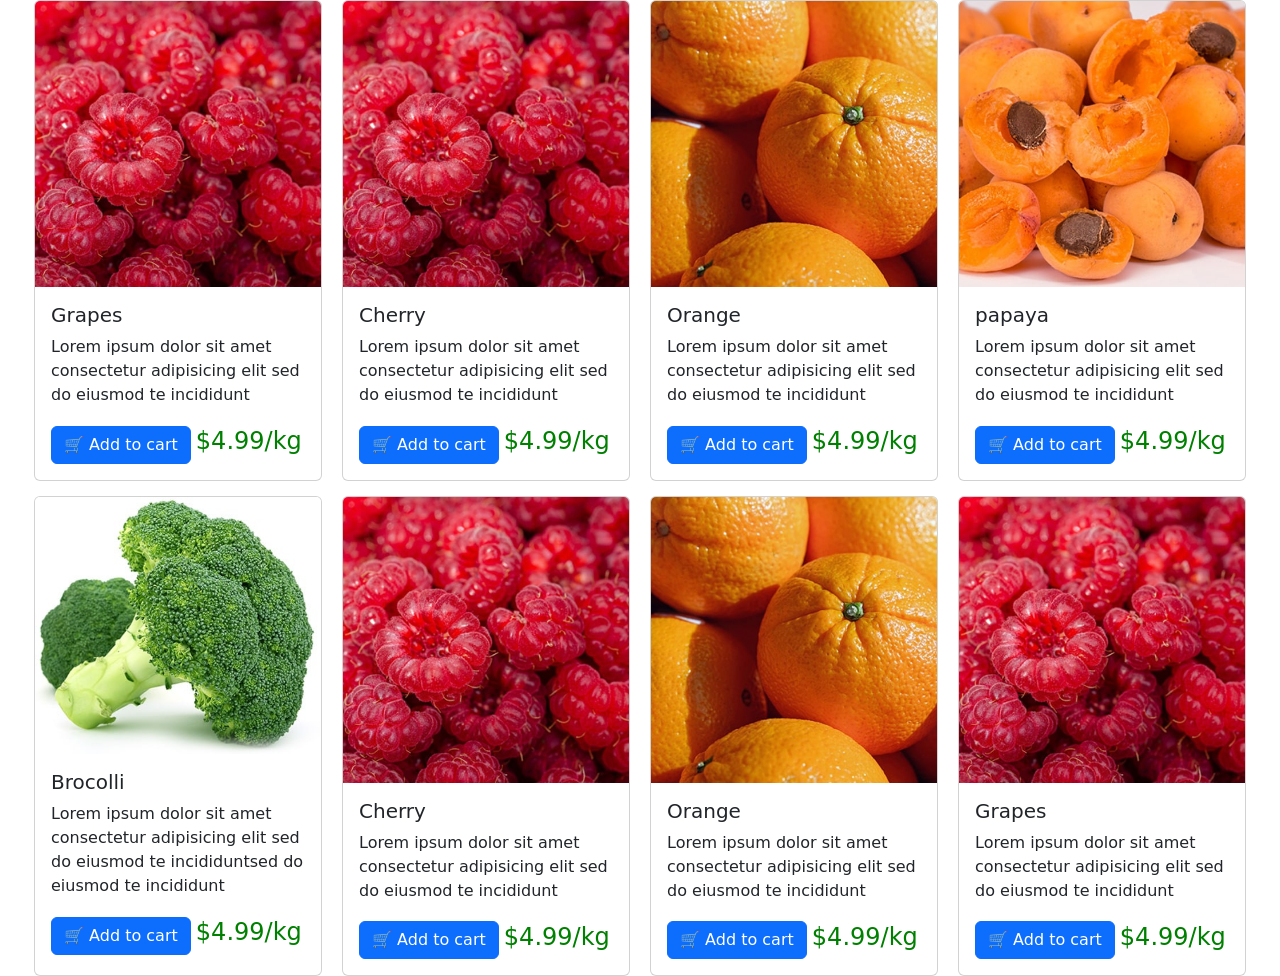
==== iframes/fruits.html @ a82fb47e "new" ====
<!DOCTYPE html>
<html lang="en">
<head>
    <meta charset="UTF-8">
    <meta name="viewport" content="width=device-width, initial-scale=1.0">
      <link href="https://cdn.jsdelivr.net/npm/bootstrap@5.3.8/dist/css/bootstrap.min.css" rel="stylesheet" integrity="sha384-sRIl4kxILFvY47J16cr9ZwB07vP4J8+LH7qKQnuqkuIAvNWLzeN8tE5YBujZqJLB" crossorigin="anonymous">
    <title>Document</title>
    <style>
        
.all1{
    display: flex;
    gap: 20px;
    margin-bottom: 15px;
    justify-content: center;

}
.card:hover,.card img:hover{
    transform: scale(1.05);

}
.all2{
    display: flex;
    gap: 20px;
    justify-content: center;
}
iframe{
    height: 100vh;
    width: 100%;
    border: none;
}
    </style>
</head>
<body>
    <div class="all">
<div class="all1">
<div class="card" style="width: 18rem;">
  <img src="../images/cherry.jpg" class="card-img-top" alt="...">
  <div class="card-body">
    <h5 class="card-title">Grapes</h5>
    <p class="card-text">Lorem ipsum dolor sit amet consectetur adipisicing elit sed do eiusmod te incididunt</p>
    <a href="#" class="btn btn-primary"> 🛒 Add to cart</a> <span style="color: green; font-size:x-large; font-weight: 500;">$4.99/kg</span>
  </div>
</div>

<div class="card" style="width: 18rem;">
  <img src="../images/cherry.jpg" class="card-img-top" alt="...">
  <div class="card-body">
    <h5 class="card-title">Cherry</h5>
    <p class="card-text">Lorem ipsum dolor sit amet consectetur adipisicing elit sed do eiusmod te incididunt</p>
    <a href="#" class="btn btn-primary"> 🛒 Add to cart</a> <span style="color: green; font-size:x-large; font-weight: 500;">$4.99/kg</span>
  </div>
</div>

<div class="card" style="width: 18rem;">
  <img src="../images/orange.jpg" class="card-img-top" alt="...">
  <div class="card-body">
    <h5 class="card-title">Orange</h5>
    <p class="card-text">Lorem ipsum dolor sit amet consectetur adipisicing elit sed do eiusmod te incididunt</p>
    <a href="#" class="btn btn-primary"> 🛒 Add to cart</a> <span style="color: green; font-size:x-large; font-weight: 500;">$4.99/kg</span>
  </div>
</div>

<div class="card" style="width: 18rem;">
  <img src="../images/papaya.jpg" class="card-img-top" alt="...">
  <div class="card-body">
    <h5 class="card-title">papaya</h5>
    <p class="card-text">Lorem ipsum dolor sit amet consectetur adipisicing elit sed do eiusmod te incididunt</p>
    <a href="#" class="btn btn-primary"> 🛒 Add to cart</a> <span style="color: green; font-size:x-large; font-weight: 500;">$4.99/kg</span>
  </div>
</div>
</div>

<div class="all2">

<div class="card" style="width: 18rem;">
  <img src="../images/brocli.jpg" class="card-img-top" alt="...">
  <div class="card-body">
    <h5 class="card-title">Brocolli</h5>
    <p class="card-text">Lorem ipsum dolor sit amet consectetur adipisicing elit sed do eiusmod te incididuntsed do eiusmod te incididunt</p>
    <a href="#" class="btn btn-primary"> 🛒 Add to cart</a> <span style="color: green; font-size:x-large; font-weight: 500;">$4.99/kg</span>
  </div>
</div>

<div class="card" style="width: 18rem;">
  <img src="../images/cherry.jpg" class="card-img-top" alt="...">
  <div class="card-body">
    <h5 class="card-title">Cherry</h5>
    <p class="card-text">Lorem ipsum dolor sit amet consectetur adipisicing elit sed do eiusmod te incididunt</p>
    <a href="#" class="btn btn-primary"> 🛒 Add to cart</a> <span style="color: green; font-size:x-large; font-weight: 500;">$4.99/kg</span>
  </div>
</div>

<div class="card" style="width: 18rem;">
  <img src="../images/orange.jpg" class="card-img-top" alt="...">
  <div class="card-body">
    <h5 class="card-title">Orange</h5>
    <p class="card-text">Lorem ipsum dolor sit amet consectetur adipisicing elit sed do eiusmod te incididunt</p>
    <a href="#" class="btn btn-primary"> 🛒 Add to cart</a> <span style="color: green; font-size:x-large; font-weight: 500;">$4.99/kg</span>
  </div>
</div>

<div class="card" style="width: 18rem;">
  <img src="../images/cherry.jpg" class="card-img-top" alt="...">
  <div class="card-body">
    <h5 class="card-title">Grapes</h5>
    <p class="card-text">Lorem ipsum dolor sit amet consectetur adipisicing elit sed do eiusmod te incididunt</p>
    <a href="#" class="btn btn-primary"> 🛒 Add to cart</a> <span style="color: green; font-size:x-large; font-weight: 500;">$4.99/kg</span>
  </div>
</div>

</div>

</div>
<script src="https://cdn.jsdelivr.net/npm/@popperjs/core@2.11.8/dist/umd/popper.min.js" integrity="sha384-I7E8VVD/ismYTF4hNIPjVp/Zjvgyol6VFvRkX/vR+Vc4jQkC+hVqc2pM8ODewa9r" crossorigin="anonymous"></script>
<script src="https://cdn.jsdelivr.net/npm/bootstrap@5.3.8/dist/js/bootstrap.min.js" integrity="sha384-G/EV+4j2dNv+tEPo3++6LCgdCROaejBqfUeNjuKAiuXbjrxilcCdDz6ZAVfHWe1Y" crossorigin="anonymous"></script>

</body>
</html>
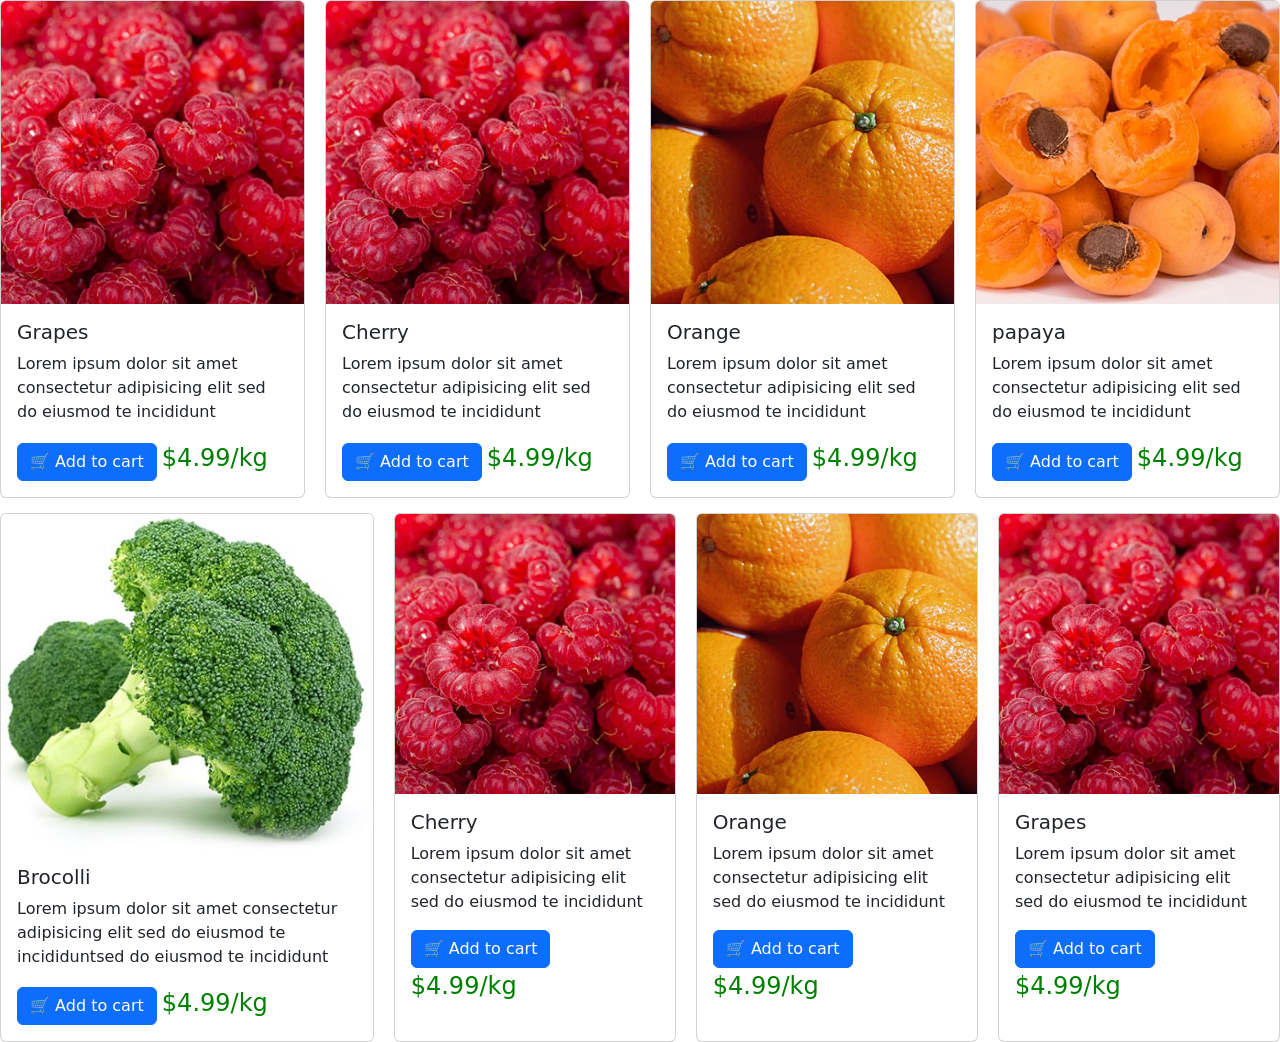
==== commit c4a62ee7: "new" ====
--- a/iframes/fruits.html
+++ b/iframes/fruits.html
@@ -16,6 +16,13 @@
 }
 .card:hover,.card img:hover{
     transform: scale(1.05);
+          box-shadow: 
+        0 0 25px 5px violet,
+        0 0 50px 10px blue,
+        0 0 75px 15px red,
+        0 0 100px 20px black,
+        0 0 125px 25px white;
+    
 
 }
 .all2{
@@ -28,12 +35,33 @@
     width: 100%;
     border: none;
 }
+@media screen and (max-width:376px) {
+  .all1,.all2{
+
+    display: flex;
+    flex-wrap: wrap;
+  }
+  .card{
+    width: 100%;
+  }
+  
+}
+
+@media screen and (max-width:769px) and (min-width:377px) {
+  .all1,.all2{
+flex-wrap: wrap;
+  }
+  .card{
+    width: 45%;
+  }
+  
+}
     </style>
 </head>
 <body>
     <div class="all">
 <div class="all1">
-<div class="card" style="width: 18rem;">
+<div class="card">
   <img src="../images/cherry.jpg" class="card-img-top" alt="...">
   <div class="card-body">
     <h5 class="card-title">Grapes</h5>
@@ -42,7 +70,7 @@
   </div>
 </div>
 
-<div class="card" style="width: 18rem;">
+<div class="card">
   <img src="../images/cherry.jpg" class="card-img-top" alt="...">
   <div class="card-body">
     <h5 class="card-title">Cherry</h5>
@@ -51,7 +79,7 @@
   </div>
 </div>
 
-<div class="card" style="width: 18rem;">
+<div class="card">
   <img src="../images/orange.jpg" class="card-img-top" alt="...">
   <div class="card-body">
     <h5 class="card-title">Orange</h5>
@@ -60,7 +88,7 @@
   </div>
 </div>
 
-<div class="card" style="width: 18rem;">
+<div class="card">
   <img src="../images/papaya.jpg" class="card-img-top" alt="...">
   <div class="card-body">
     <h5 class="card-title">papaya</h5>
@@ -72,7 +100,7 @@
 
 <div class="all2">
 
-<div class="card" style="width: 18rem;">
+<div class="card">
   <img src="../images/brocli.jpg" class="card-img-top" alt="...">
   <div class="card-body">
     <h5 class="card-title">Brocolli</h5>
@@ -81,7 +109,7 @@
   </div>
 </div>
 
-<div class="card" style="width: 18rem;">
+<div class="card">
   <img src="../images/cherry.jpg" class="card-img-top" alt="...">
   <div class="card-body">
     <h5 class="card-title">Cherry</h5>
@@ -90,7 +118,7 @@
   </div>
 </div>
 
-<div class="card" style="width: 18rem;">
+<div class="card">
   <img src="../images/orange.jpg" class="card-img-top" alt="...">
   <div class="card-body">
     <h5 class="card-title">Orange</h5>
@@ -99,7 +127,7 @@
   </div>
 </div>
 
-<div class="card" style="width: 18rem;">
+<div class="card">
   <img src="../images/cherry.jpg" class="card-img-top" alt="...">
   <div class="card-body">
     <h5 class="card-title">Grapes</h5>
